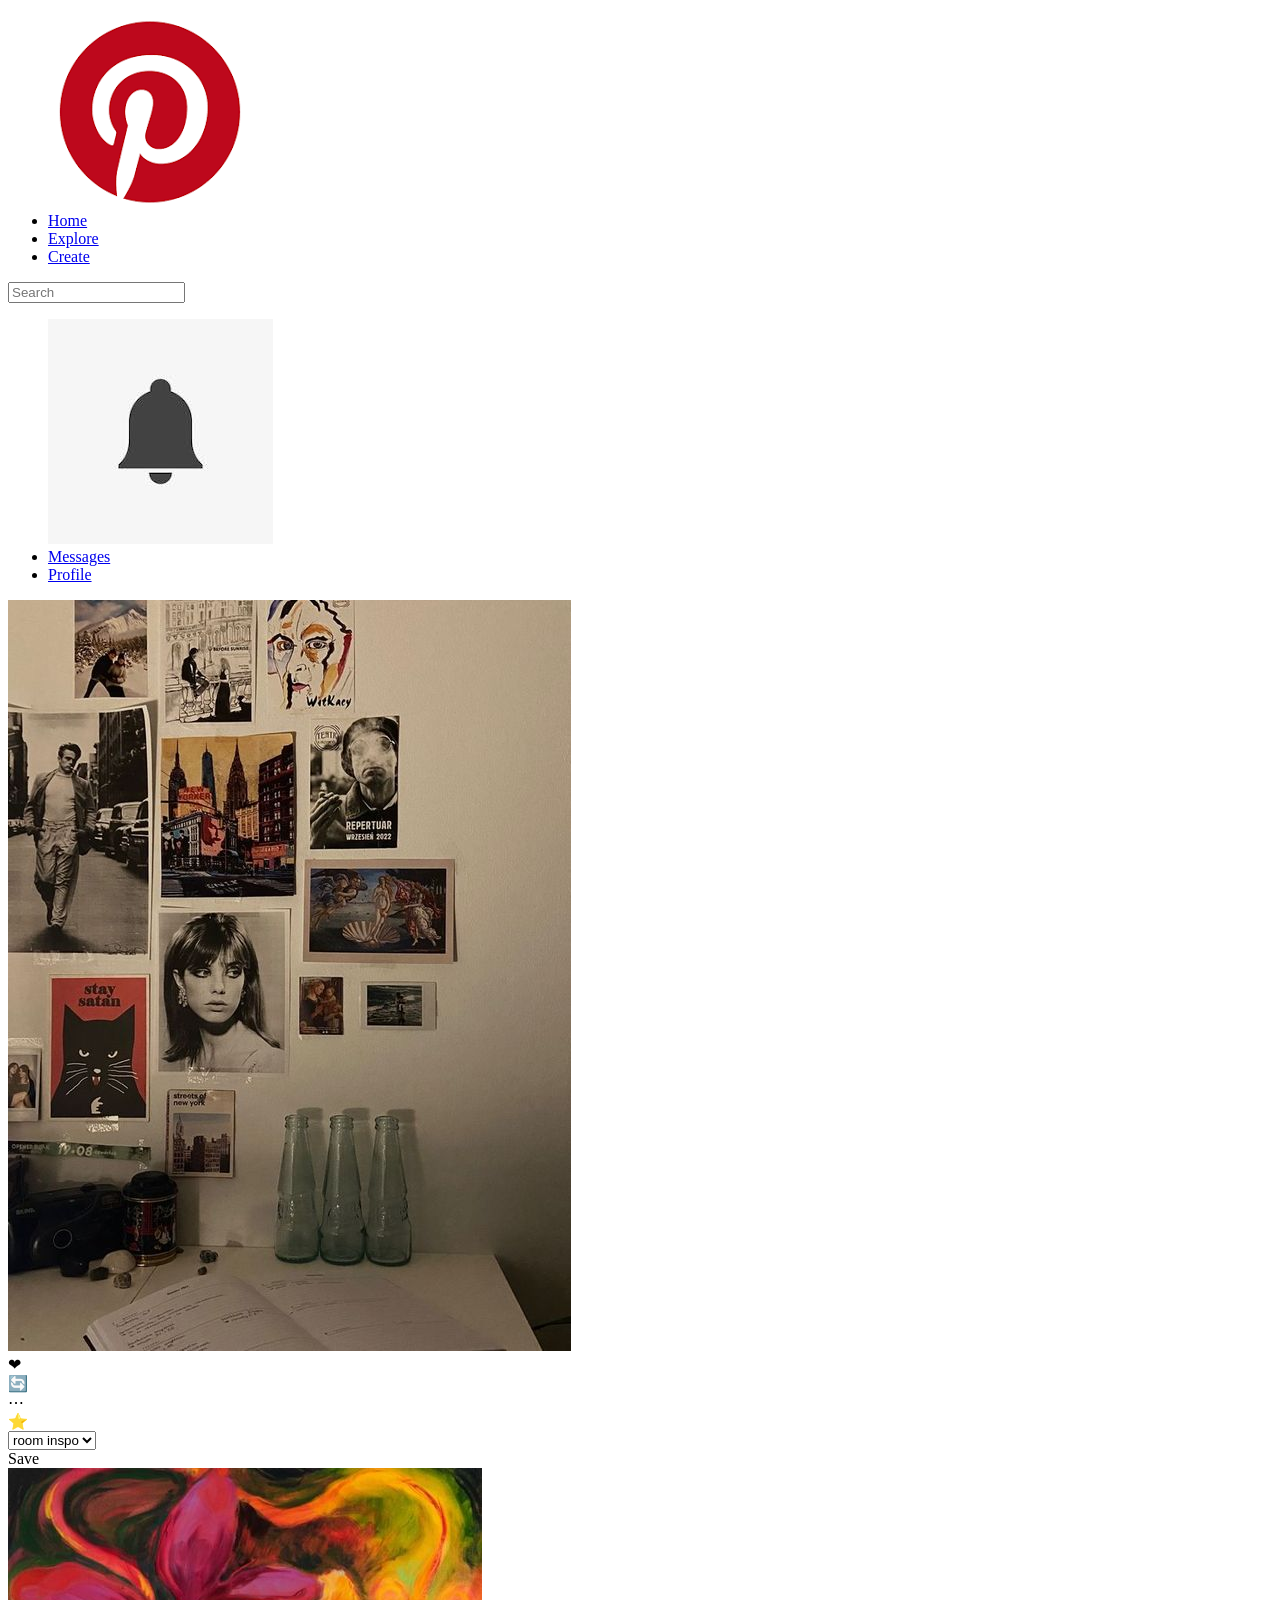
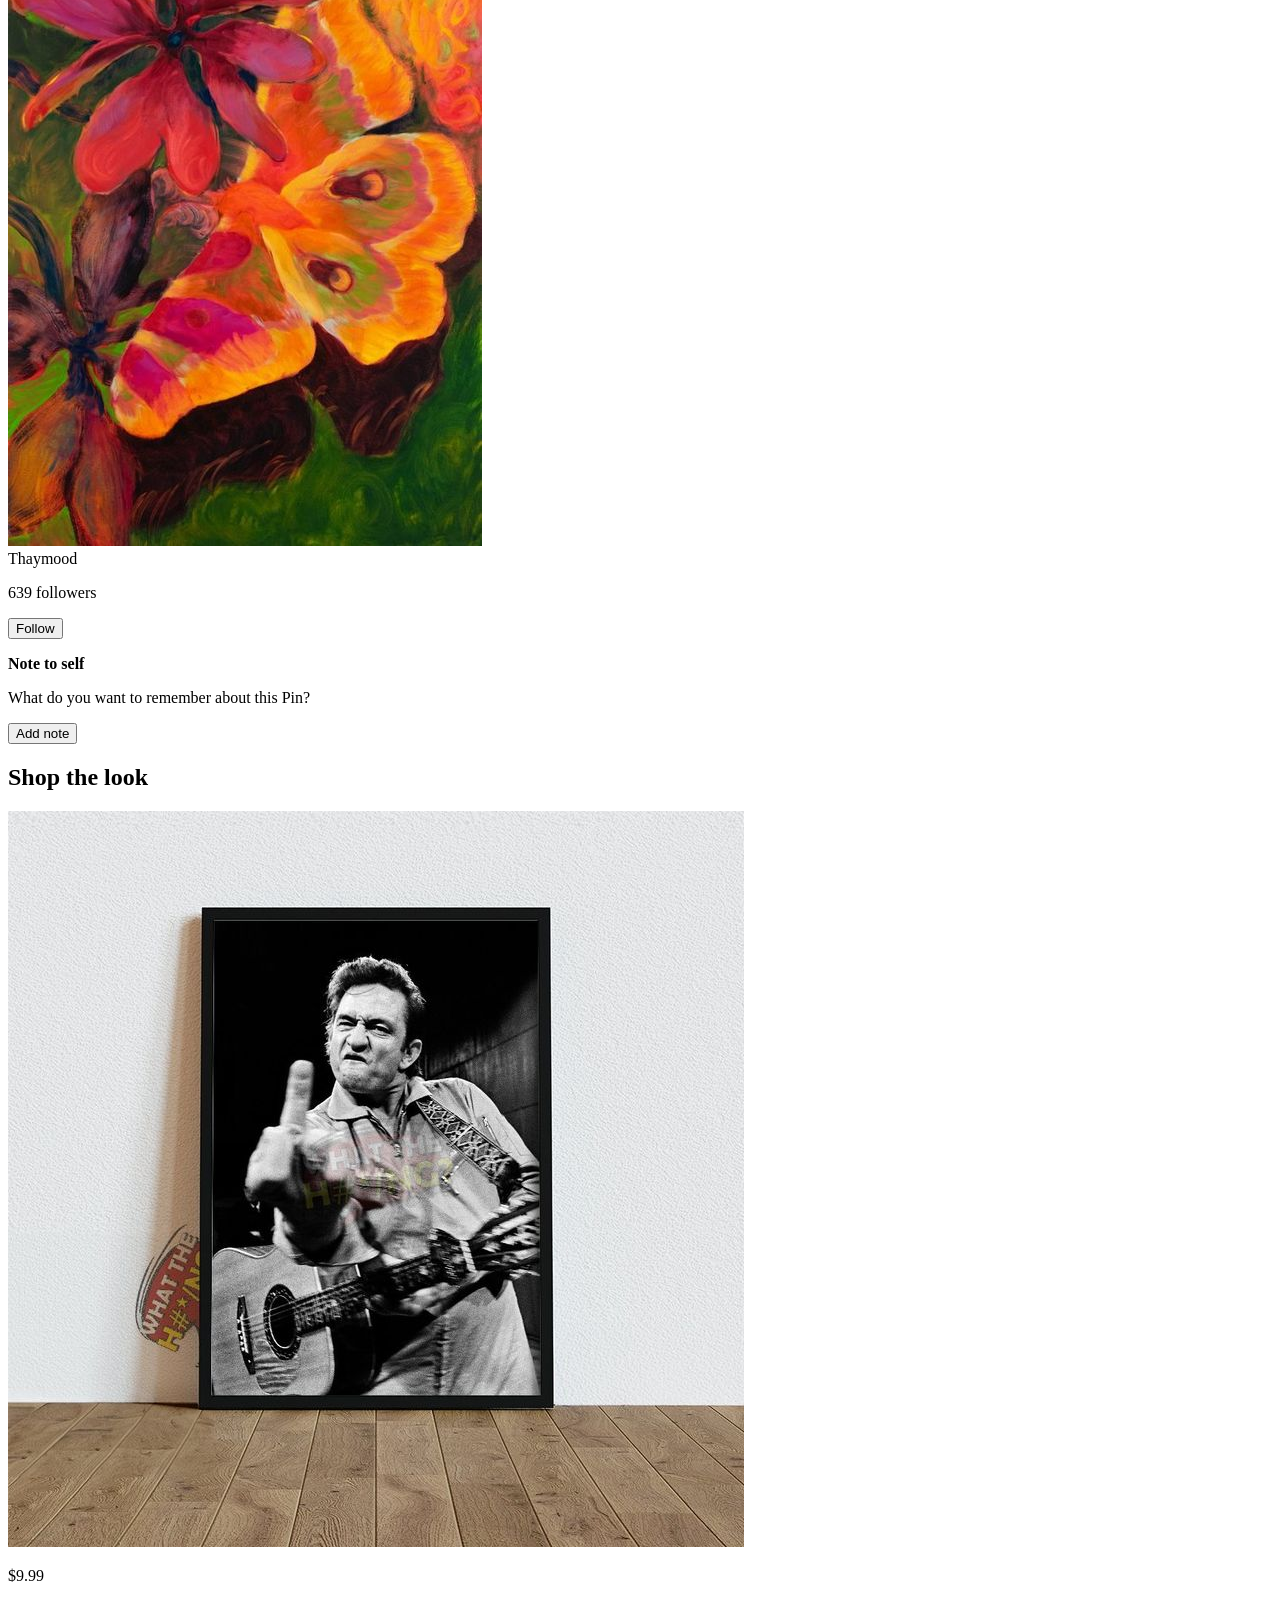
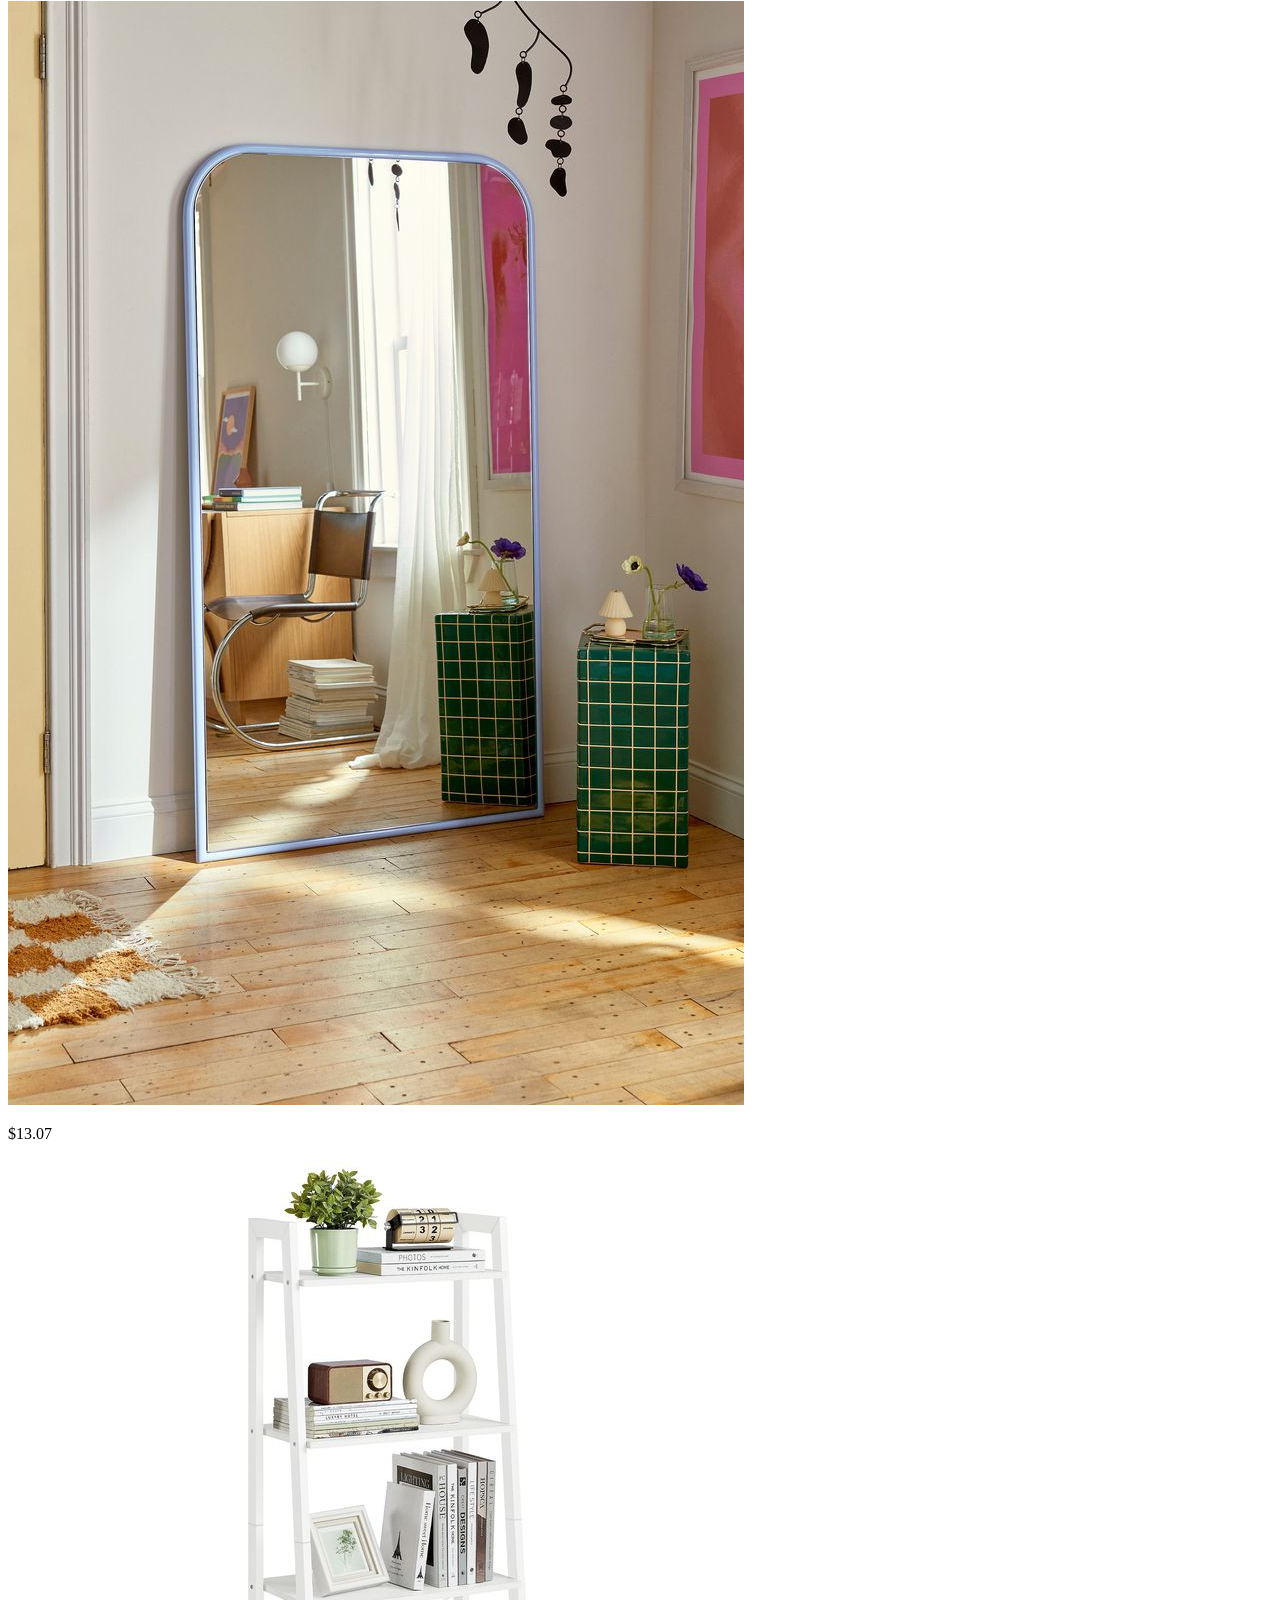
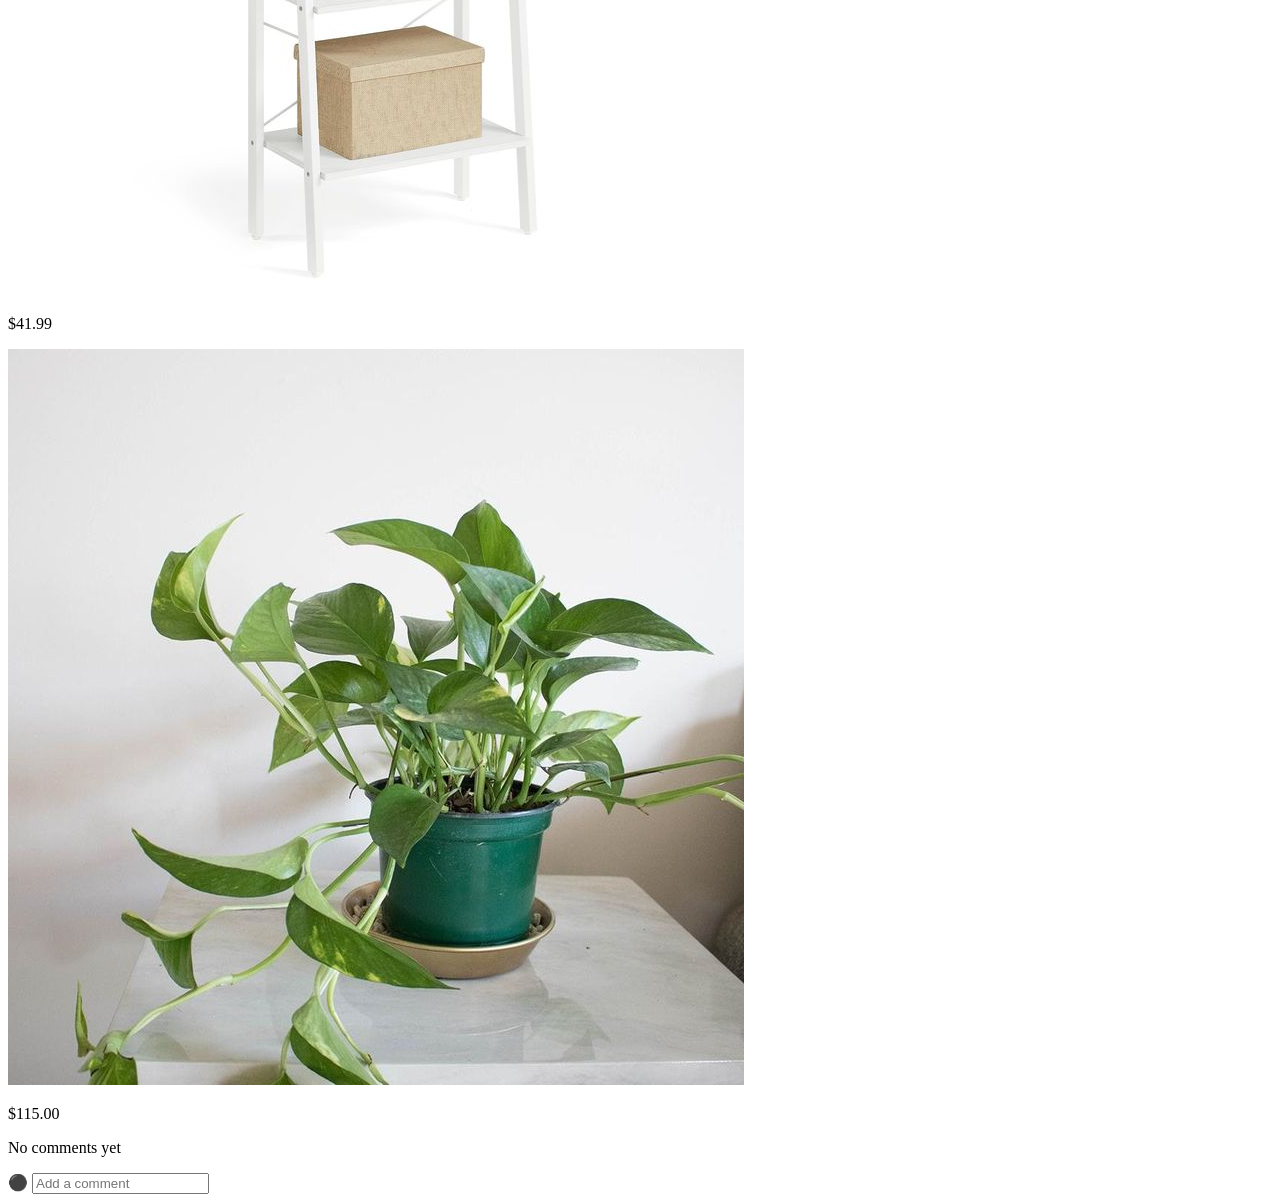
==== my-app/static/index.html @ 0e62a3fd "pin details changes" ====
<!DOCTYPE html>
<html lang="en">
  <head>
    <meta charset="utf-8" />
    <title>Home</title>
    <link rel="stylesheet" type="text/css" href="pin.css">
  </head>

<header> 
  <!-- Navigation Bar -->
    <nav class="navbar">
    <ul class="nav-links">
        <img class="logo" src="images/pinterest-logo.png">
        <li><a href="#">Home</a></li>
        <li><a href="#">Explore</a></li>
        <li><a href="#">Create</a></li>
    </ul>
    <div class="nav-icons"> 
    <input type="text" placeholder="Search" class="search-bar"/>
    <ul>
        <img src="images/bell-icon.jpeg" alt="notification-icon" class="notifs-icon">
        <li><a href="#">Messages</a></li>
        <li><a href="pin page/test.html">Profile</a></li>
    </ul>
    </div>
    </nav>
</header>

<body> 
  <!-- Main Content -->
  <div class="container">
    <!-- Pin Image Section -->
    <div class="pin-image-section">
      <img src="images/pinterest-pin.jpg" alt="Pin Image" class="pin-image">
      <!-- <div class="pin-icons">
        <span>❤</span>
        <span>🔄</span>
        <span>⋯</span>
      </div> -->
    </div>

    <!-- Pin Info Section -->
    <div class="pin-info-section">
     <div class="action-icons">
        <div class="icon">❤</div>
        <div class="icon">🔄</div>
        <div class="icon">⋯</div>
        <div class="icon">⭐</div>
        <select class="category-dropdown">
          <option>room inspo</option>
          <!-- Add more categories as options if needed -->
        </select> 
        <div class="save-button">Save</div>
      </div>
      
        <!-- User Info -->
        <div class="user-info">
          <img src="images/pin-profile-pic.jpg" alt="User Image" class="user-image">
          <div>
            <span class="user-name">Thaymood</span>
            <p>639 followers</p>
          </div>
          <button class="follow-button">Follow</button>
        </div>
      
        <!-- Note to Self Section -->
        <div class="note-to-self">
          <p><strong>Note to self</strong></p>
          <p>What do you want to remember about this Pin?</p>
          <button class="add-note-button">Add note</button>
        </div>


<!-- Shop the Look Section -->
      <h2>Shop the look</h2>
      <div class="shop-the-look">
        <div class="item"><img src="images/shop-item-1.png" alt="Item 1"><p>$9.99</p></div>
        <div class="item"><img src="images/shop-item-2.png" alt="Item 2"><p>$13.07</p></div>
        <div class="item"><img src="images/shop-item-3.png" alt="Item 3"><p>$41.99</p></div>
        <div class="item"><img src="images/shop-item-4.png" alt="Item 4"><p>$115.00</p></div>
      </div>

      <!-- Comments Section -->
      <div class="comments-section">
        <p>No comments yet</p>
        <div class="comment-box">
          <span>⚫</span>
          <input type="text" placeholder="Add a comment">
        </div>
      </div>
      </div>

    </div>
  </div>
</body>
</html>
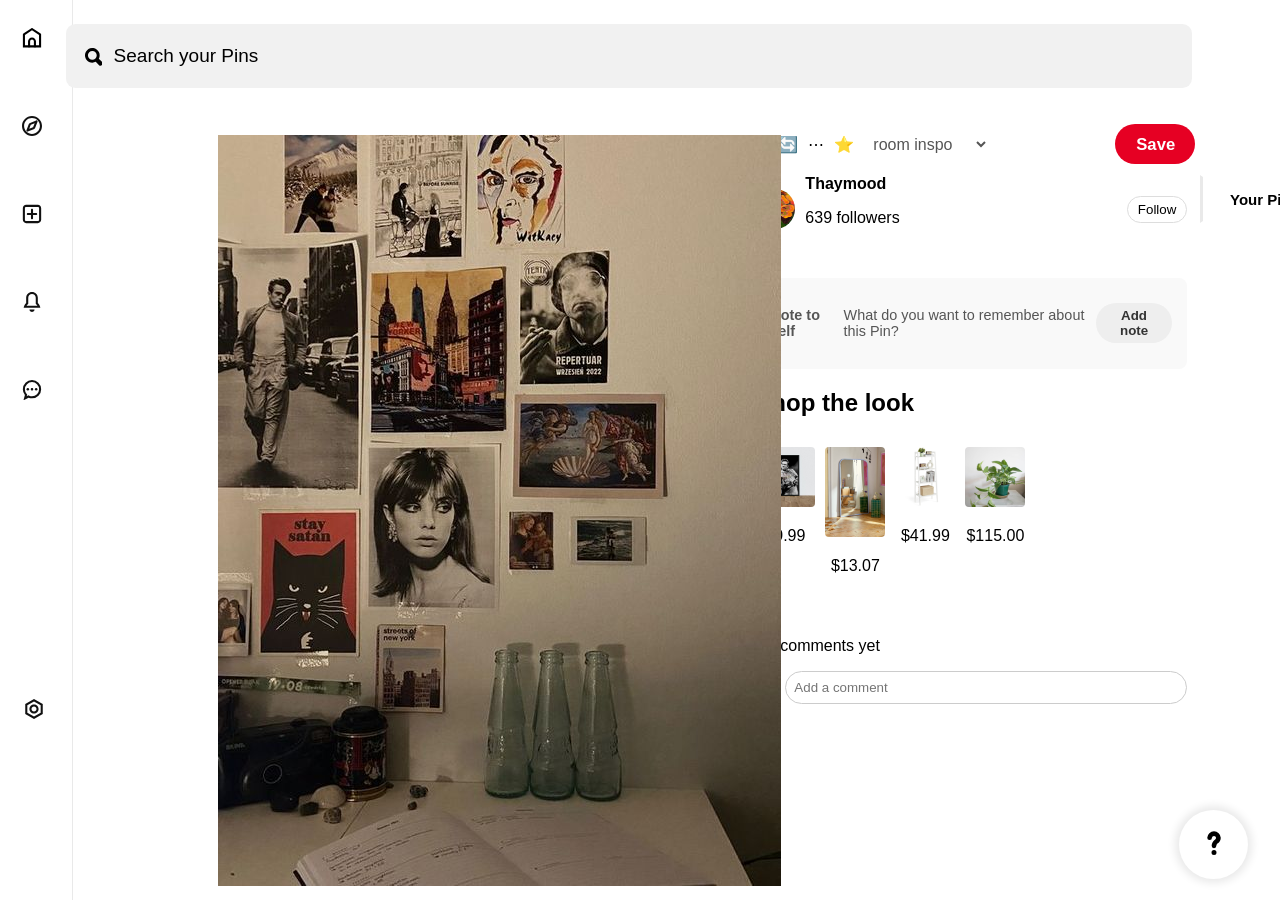
==== commit 0b12b56a: "pin page new layout" ====
--- a/my-app/static/index.html
+++ b/my-app/static/index.html
@@ -3,43 +3,71 @@
   <head>
     <meta charset="utf-8" />
     <title>Home</title>
-    <link rel="stylesheet" type="text/css" href="pin.css">
+    <link rel="stylesheet" type="text/css" href="css/pin.css">
+    <script src="java/UseItForAllPages.js"></script>
   </head>
-
+  <body> 
 <header> 
   <!-- Navigation Bar -->
-    <nav class="navbar">
-    <ul class="nav-links">
-        <img class="logo" src="images/pinterest-logo.png">
-        <li><a href="#">Home</a></li>
-        <li><a href="#">Explore</a></li>
-        <li><a href="#">Create</a></li>
-    </ul>
-    <div class="nav-icons"> 
-    <input type="text" placeholder="Search" class="search-bar"/>
-    <ul>
-        <img src="images/bell-icon.jpeg" alt="notification-icon" class="notifs-icon">
-        <li><a href="#">Messages</a></li>
-        <li><a href="pin page/test.html">Profile</a></li>
-    </ul>
+  <nav id="left_bar">
+    <section>
+        <ul>
+            <li><button id= "home" onclick="setCookies()" type='button'> <div aria-label="Home" class="oy8 zI7 iyn Hsu" style="background-size:cover;background-image:url('data:image/svg+xml,<svg xmlns=&quot;http://www.w3.org/2000/svg&quot; width=&quot;30&quot; height=&quot;30&quot; viewBox=&quot;0 0 24 24&quot; fill=&quot;none&quot;><path fill-rule=&quot;evenodd&quot; clip-rule=&quot;evenodd&quot; d=&quot;M11.3217 0.307444C11.7345 0.0407477 12.2654 0.0407477 12.6782 0.307444L22.3616 6.56277C22.7181 6.79303 22.9334 7.1884 22.9334 7.61275V23.25H1.06653V7.61275C1.06653 7.1884 1.28181 6.79303 1.63826 6.56277L11.3217 0.307444ZM3.56653 8.2934V20.75H20.4334V8.2934L11.9999 2.84555L3.56653 8.2934Z&quot; fill=&quot;black&quot;/><path fill-rule=&quot;evenodd&quot; clip-rule=&quot;evenodd&quot; d=&quot;M14.25 16.0469V20.5H14.2344V23H16.75V16.0469C16.75 13.4235 14.6234 11.2969 12 11.2969C9.37665 11.2969 7.25 13.4235 7.25 16.0469V23H9.75V20.5V20.1094V16.0469C9.75 14.8042 10.7574 13.7969 12 13.7969C13.2426 13.7969 14.25 14.8042 14.25 16.0469Z&quot; fill=&quot;black&quot;/></svg>');height:20px;width:20px"></div></button></li>
+            <li><button id= "go"> <div aria-label="Explore" class="oy8 zI7 iyn Hsu" style="background-size:cover;background-image:url('data:image/svg+xml,<svg width=&quot;20&quot; height=&quot;20&quot; viewBox=&quot;0 0 24 24&quot; fill=&quot;none&quot; xmlns=&quot;http://www.w3.org/2000/svg&quot;><g clip-path=&quot;url(%23clip0_449_32453)&quot;><path fill-rule=&quot;evenodd&quot; clip-rule=&quot;evenodd&quot; d=&quot;M12 21.5C17.2467 21.5 21.5 17.2467 21.5 12C21.5 6.75329 17.2467 2.5 12 2.5C6.75329 2.5 2.5 6.75329 2.5 12C2.5 17.2467 6.75329 21.5 12 21.5ZM12 24C18.6274 24 24 18.6274 24 12C24 5.37258 18.6274 0 12 0C5.37258 0 0 5.37258 0 12C0 18.6274 5.37258 24 12 24Z&quot; fill=&quot;%23111111&quot;/><path fill-rule=&quot;evenodd&quot; clip-rule=&quot;evenodd&quot; d=&quot;M18.3839 5.61609C18.7375 5.96967 18.8463 6.49995 18.6606 6.96423L15.7439 14.2561C15.7415 14.2624 15.739 14.2687 15.7365 14.275C15.4315 15.0368 14.8232 15.6361 14.0591 15.9306L6.94891 18.6666C6.48783 18.844 5.9655 18.7332 5.61615 18.3839C5.2668 18.0346 5.15597 17.5123 5.33336 17.0512L8.06803 9.94284C8.36219 9.17808 8.96156 8.56859 9.72491 8.26414L17.0357 5.33943C17.5 5.15369 18.0303 5.26252 18.3839 5.61609ZM13.4115 13.3556C13.4126 13.3531 13.4136 13.3505 13.4146 13.3479L15.2561 8.74398L10.6512 10.5862C10.5376 10.6315 10.4466 10.7228 10.4014 10.8402L8.67684 15.323L13.1601 13.5978C13.2734 13.5541 13.364 13.4666 13.4115 13.3556Z&quot; fill=&quot;%23111111&quot;/></g><defs><clipPath id=&quot;clip0_449_32453&quot;><rect width=&quot;24&quot; height=&quot;24&quot; fill=&quot;white&quot;/></clipPath></defs></svg>');height:20px;width:20px"></div></button></li>
+            <li><button id= "add"> <div aria-label="Create" class="oy8 zI7 iyn Hsu" style="background-size:cover;background-image:url('data:image/svg+xml,<svg width=&quot;20&quot; height=&quot;20&quot; viewBox=&quot;0 0 24 24&quot; fill=&quot;none&quot; xmlns=&quot;http://www.w3.org/2000/svg&quot;><path fill-rule=&quot;evenodd&quot; clip-rule=&quot;evenodd&quot; d=&quot;M19 3.5H5C4.17157 3.5 3.5 4.17157 3.5 5V19C3.5 19.8284 4.17157 20.5 5 20.5H19C19.8284 20.5 20.5 19.8284 20.5 19V5C20.5 4.17157 19.8284 3.5 19 3.5ZM5 1C2.79086 1 1 2.79086 1 5V19C1 21.2091 2.79086 23 5 23H19C21.2091 23 23 21.2091 23 19V5C23 2.79086 21.2091 1 19 1H5Z&quot; fill=&quot;%23111111&quot;/><path d=&quot;M13.25 7C13.25 6.30964 12.6904 5.75 12 5.75C11.3096 5.75 10.75 6.30964 10.75 7V10.75H7C6.30964 10.75 5.75 11.3096 5.75 12C5.75 12.6904 6.30964 13.25 7 13.25H10.75V17C10.75 17.6904 11.3096 18.25 12 18.25C12.6904 18.25 13.25 17.6904 13.25 17V13.25H17C17.6904 13.25 18.25 12.6904 18.25 12C18.25 11.3096 17.6904 10.75 17 10.75H13.25V7Z&quot; fill=&quot;%23111111&quot;/></svg>');height:20px;width:20px"></div></button></li>
+            <li><button id= "noti"> <div class="oy8 zI7 iyn Hsu" style="background-size: cover; background-image: url(&quot;data:image/svg+xml,<svg width=\&quot;20\&quot; height=\&quot;20\&quot; viewBox=\&quot;0 0 24 24\&quot; fill=\&quot;none\&quot; xmlns=\&quot;http://www.w3.org/2000/svg\&quot;><path fill-rule=\&quot;evenodd\&quot; clip-rule=\&quot;evenodd\&quot; d=\&quot;M16.5 14.227V7C16.5 4.51471 14.4853 2.5 12 2.5C9.51471 2.5 7.5 4.51471 7.5 7V14.227L6.73561 14.9643C6.26116 15.422 5.84638 15.9379 5.5032 16.5H18.4968C18.1536 15.9379 17.7388 15.422 17.2644 14.9643L16.5 14.227ZM21.3013 16.5C21.6365 17.2867 21.8745 18.1248 22 19H2C2.12546 18.1248 2.36354 17.2867 2.69865 16.5C3.23694 15.2362 4.0256 14.1049 5 13.165V7C5 3.134 8.134 0 12 0C15.866 0 19 3.134 19 7V13.165C19.9744 14.1049 20.7631 15.2362 21.3013 16.5ZM15 20.9998H9C9 21.1702 9.01421 21.3373 9.0415 21.5C9.18134 22.3334 9.66468 23.0501 10.341 23.4998C10.8161 23.8157 11.3866 23.9998 12 23.9998C12.6134 23.9998 13.1839 23.8157 13.659 23.4998C14.3353 23.0501 14.8187 22.3334 14.9585 21.5C14.9858 21.3373 15 21.1702 15 20.9998Z\&quot; fill=\&quot;%23111111\&quot;/></svg>&quot;); height: 20px; width: 20px;"></div></button></li>
+            <li><button id= "chat"> <div class="oy8 zI7 iyn Hsu" style="background-size: cover; background-image: url(&quot;data:image/svg+xml,<svg width=\&quot;20\&quot; height=\&quot;20\&quot; viewBox=\&quot;0 0 24 24\&quot; fill=\&quot;none\&quot; xmlns=\&quot;http://www.w3.org/2000/svg\&quot;><g clip-path=\&quot;url(%23clip0_800_18532)\&quot;><rect width=\&quot;24\&quot; height=\&quot;24\&quot; fill=\&quot;none\&quot;/><path d=\&quot;M4.6831 18.2737L4.84947 17.6551L4.44456 17.1588C3.07314 15.4778 2.25 13.3365 2.25 11C2.25 5.61536 6.61536 1.25 12 1.25C17.3846 1.25 21.75 5.61536 21.75 11C21.75 16.3846 17.3846 20.75 12 20.75C10.6917 20.75 9.44625 20.4881 8.30368 20.0202L7.75509 19.7956L7.23401 20.0782L3.67907 22.0065L4.6831 18.2737Z\&quot; stroke=\&quot;%23111111\&quot; stroke-width=\&quot;2.5\&quot;/><circle cx=\&quot;6.99219\&quot; cy=\&quot;11.0078\&quot; r=\&quot;1.5\&quot; fill=\&quot;%23111111\&quot;/><path d=\&quot;M13.4961 11.0078C13.4961 11.8362 12.8245 12.5078 11.9961 12.5078C11.1677 12.5078 10.4961 11.8362 10.4961 11.0078C10.4961 10.1794 11.1677 9.50781 11.9961 9.50781C12.8245 9.50781 13.4961 10.1794 13.4961 11.0078Z\&quot; fill=\&quot;%23111111\&quot;/><circle cx=\&quot;17\&quot; cy=\&quot;11.0078\&quot; r=\&quot;1.5\&quot; fill=\&quot;%23111111\&quot;/></g><defs><clipPath id=\&quot;clip0_800_18532\&quot;><rect width=\&quot;24\&quot; height=\&quot;24\&quot; fill=\&quot;white\&quot;/></clipPath></defs></svg>&quot;); height: 20px; width: 20px;"></div></button></li>
+        
+        </ul>
+
+        <button id="set"><div aria-label="More options" class="oy8 zI7 iyn Hsu" style="background-size:cover;background-image:url('data:image/svg+xml,<svg width=&quot;20&quot; height=&quot;20&quot; viewBox=&quot;0 0 24 24&quot; fill=&quot;none&quot; xmlns=&quot;http://www.w3.org/2000/svg&quot;><g clip-path=&quot;url(%23clip0_449_32461)&quot;><path fill-rule=&quot;evenodd&quot; clip-rule=&quot;evenodd&quot; d=&quot;M4 7.45081V16.5492L12 21.1206L20 16.5492V7.45081L12 2.87938L4 7.45081ZM12 0L1.5 6V18L12 24L22.5 18V6L12 0Z&quot; fill=&quot;%23111111&quot;/><path fill-rule=&quot;evenodd&quot; clip-rule=&quot;evenodd&quot; d=&quot;M12 9C10.3431 9 9 10.3431 9 12C9 13.6569 10.3431 15 12 15C13.6569 15 15 13.6569 15 12C15 10.3431 13.6569 9 12 9ZM6.5 12C6.5 8.96243 8.96243 6.5 12 6.5C15.0376 6.5 17.5 8.96243 17.5 12C17.5 15.0376 15.0376 17.5 12 17.5C8.96243 17.5 6.5 15.0376 6.5 12Z&quot; fill=&quot;%23111111&quot;/></g><defs><clipPath id=&quot;clip0_449_32461&quot;><rect width=&quot;24&quot; height=&quot;24&quot; fill=&quot;white&quot;/></clipPath></defs></svg>');height:20px;width:20px"></div></button>
+    </section>
+</nav>
+
+
+<nav id="search">
+
+  <section>
+      <input type ="text"/>
+      <svg id="si" aria-hidden="true" aria-label="" class="BNH gUZ U9O kVc" height="20" role="img" viewBox="0 0 24 24" width="20"><path d="M10 16a6 6 0 1 1 .01-12.01A6 6 0 0 1 10 16m13.12 2.88-4.26-4.26a10 10 0 1 0-4.24 4.24l4.26 4.26a3 3 0 1 0 4.24-4.24"></path></svg>
+      <a>Search your Pins </a>
+
+      <div id="block1">
+          <button id="yours">Your Pins</button> 
+          <button id="drop1b"><svg id="drop1" aria-hidden="true" aria-label="" class="BNH gUZ U9O kVc" height="12" role="img" viewBox="0 0 24 24" width="12"><path d="M20.16 6.65 12 14.71 3.84 6.65a2.27 2.27 0 0 0-3.18 0 2.2 2.2 0 0 0 0 3.15L12 21 23.34 9.8a2.2 2.2 0 0 0 0-3.15 2.26 2.26 0 0 0-3.18 0"></path></svg></button>
+      </div>
+
+    </section>
+
+    <div id="sub">
+        <a id="pfp2i" href="profile.html"> <img id="pfp2" src = "assets/pfp.png" alt="user pfp" /></a>
+        <button><svg id="drop2" aria-hidden="true" aria-label="" class="BNH gUZ U9O kVc" height="12" role="img" viewBox="0 0 24 24" width="12"><path d="M20.16 6.65 12 14.71 3.84 6.65a2.27 2.27 0 0 0-3.18 0 2.2 2.2 0 0 0 0 3.15L12 21 23.34 9.8a2.2 2.2 0 0 0 0-3.15 2.26 2.26 0 0 0-3.18 0"></path></svg></button>
+
     </div>
-    </nav>
+
+</nav>
+
+<button id="question"> <svg aria-hidden="true" aria-label="" class="Uvi gUZ U9O kVc" height="24" role="img" viewBox="0 0 24 24" width="24"><path d="M14.5 21.5a2.5 2.5 0 1 1-5 0 2.5 2.5 0 0 1 5 0m4.25-14.75a6.7 6.7 0 0 1-3.26 5.78c-.46.26-1.14 1.33-1.14 2.34a2.35 2.35 0 1 1-4.7 0c0-2.55 1.47-5.25 3.5-6.41.45-.26.9-.93.9-1.71a2.06 2.06 0 0 0-4.1 0 2.35 2.35 0 1 1-4.7 0 6.76 6.76 0 0 1 13.5 0"></path></svg></button>
+
+
+
+
+
+
 </header>
 
-<body> 
-  <!-- Main Content -->
-  <div class="container">
+<section id="pin-image">
     <!-- Pin Image Section -->
-    <div class="pin-image-section">
+    <!-- <div class="pin-image-section"> -->
       <img src="images/pinterest-pin.jpg" alt="Pin Image" class="pin-image">
-      <!-- <div class="pin-icons">
-        <span>❤</span>
-        <span>🔄</span>
-        <span>⋯</span>
-      </div> -->
-    </div>
+    <!-- </div> -->
+</section>
+
+
 
     <!-- Pin Info Section -->
+
+<section id="info-section">
     <div class="pin-info-section">
      <div class="action-icons">
         <div class="icon">❤</div>
@@ -48,9 +76,12 @@
         <div class="icon">⭐</div>
         <select class="category-dropdown">
           <option>room inspo</option>
+          <option>outfit inspo</option>
+          <option>birthday ideas</option>
+          <option>jewelry inspo</option>
           <!-- Add more categories as options if needed -->
         </select> 
-        <div class="save-button">Save</div>
+        <button class="save-button" onclick='setCookies()' type="button">Save</button>
       </div>
       
         <!-- User Info -->
@@ -70,7 +101,6 @@
           <button class="add-note-button">Add note</button>
         </div>
 
-
 <!-- Shop the Look Section -->
       <h2>Shop the look</h2>
       <div class="shop-the-look">
@@ -89,8 +119,7 @@
         </div>
       </div>
       </div>
+</section>
 
-    </div>
-  </div>
 </body>
 </html>
--- a/my-app/static/css/pin.css
+++ b/my-app/static/css/pin.css
@@ -0,0 +1,373 @@
+body{
+  --color-gray-roboflow-100: #f1f1f1;
+  --color-gray-roboflow-200: #e9e9e9;
+  --color-text-default: #111111;
+  font-family: "Noto Sans", sans-serif;
+  margin-top:0;
+  
+}
+#left_bar{
+  height:100%;
+  position:fixed;
+  border-right: 1px solid;
+  border-right-color:var(--color-gray-roboflow-200);
+  width:4rem;
+  margin-right:1px;
+  background-color: white;
+}
+
+
+#left_bar section ul{
+  display: flex;
+  flex-direction: column;
+  position: relative;
+  right:2rem;
+  gap:2.5rem;
+  list-style: none;
+  
+}
+
+#left_bar section ul button{
+  height:2.8rem;
+  width:2.8rem;
+  background-color: transparent;
+  border: transparent;
+}
+
+#set
+{
+  position:relative;
+  height:2.8rem;
+  width:2.8rem;
+  top:16rem;
+  left:0.5rem;
+  background-color: transparent;
+  border-color: transparent;
+}
+
+#search{
+  position:fixed;
+  display: flex;
+  justify-content: center;
+  /* margin-left:0.0002rem; */
+  height:7rem;
+  width:100rem;
+  left:5.5rem;
+  right:2rem;
+  z-index:15;
+  background-color:white;
+  
+}
+
+
+
+#search section{
+  background-color:var(--color-gray-roboflow-100);
+  border-radius: 0.6rem;
+  width: 88%;
+  position:fixed;
+  right:5.5rem;
+  height:4rem;
+  margin-top:1.5rem;
+  overflow:auto;
+
+
+} 
+
+#search section div{
+  display: flex;
+  justify-content: flex-end;
+  width:5rem;
+  position:fixed;
+  left:91rem;
+  bottom:53.3rem;
+  height:3rem;
+  border-left: 1px black;
+}
+
+
+
+#sub{
+  display: flex;
+  height:4rem;
+  right: 16rem;
+  position:absolute;
+  margin-top: 20rem;
+  bottom:1.75rem; 
+  background-color:transparent;
+  overflow:auto;
+  background-color:transparent;
+  z-index:30;
+}
+
+#pfp2i{
+  width:3rem;
+  height:3rem;
+  border-radius:50%;
+  position:relative;
+  top:0.5rem;
+  border-color:var(--color-text-default);
+  background-color:transparent;
+  z-index:25;
+}
+
+#pfp2{
+  overflow:hidden;
+  width:2.8rem;
+  height:2.8rem;
+  border-radius:50%;
+  position:absolute;
+  top:0.1rem;
+  left:0.2rem;
+
+}
+
+#sub button{
+  background-color:transparent;
+  border-color:transparent;
+}
+
+
+#search section input{
+  width: 81rem;
+  height:3rem;
+  border-color:transparent;
+  background-color:transparent;
+  
+}
+
+
+
+#si{
+  position:absolute;
+  left:1.2rem;
+  top:1.5rem;
+  height:1.1rem;
+  width:1.1rem;
+  
+} 
+
+#search section a{
+  position: absolute;
+  left:3rem;
+  bottom:1.3rem;
+  font-size:19px;
+} 
+
+#yours, #drop1b{
+  position:absolute;
+  background-color:transparent;
+  top: 11rem;
+  height:3rem;
+  right: 13rem;
+  overflow:auto;
+  
+
+}
+#yours{
+  width:8rem;
+  border-color:transparent;
+  border-left:3px solid;
+  border-left-color:var(--color-gray-roboflow-200);
+  font-weight:600;
+  font-size:15px;
+}
+
+
+
+#drop1b{
+  border-color:transparent;
+  background-color:transparent;
+}
+
+
+
+#question{
+  position: fixed;
+  top: 90%;
+  right:2rem;
+  width: 200px;
+  height: 100px;
+  width:4.3rem;
+  height:4.3rem;
+  border-radius:50%;
+  margin-left:50rem;
+  background-color:white;
+  z-index:9;
+  box-shadow: 0 0 8px 4px var(--color-gray-roboflow-200);
+  border-color:transparent;
+  /* How to do shadow blur? */
+}
+
+
+
+
+  
+  /* Pin Image Section */
+ 
+  
+  #pin-image {
+    position: absolute;
+    top: 15%; /* Center vertically */
+    left: 17%; /* Center horizontally */
+    width: 50%; /* Adjust the size to make it smaller */
+    max-width: 300px; /* Optional: Restrict the maximum size */
+    height: auto; /* Maintain aspect ratio */
+    border-radius: 20rem; /* Keep the border styling */
+    z-index: 1;
+  }
+   
+
+
+
+  /* .pin-icons {
+    position: absolute;
+    bottom: 10px;
+    right: 10px;
+    display: flex;
+    gap: 10px;
+    color: white;
+  } */
+  
+  /* Pin Info Section */
+  .pin-info-section {
+    display: flex;
+    flex-direction: column;
+    margin-left: 49%;
+    padding: 8rem;
+    width: 27rem; /* Matches width to the provided image */
+    height: auto;
+    
+  }
+  
+
+  /* Shop the Look */
+  .shop-the-look {
+    display: flex;
+    gap: 10px;
+    margin: 10px 0;
+  }
+  
+  .shop-the-look .item {
+    width: 60px;
+    text-align: center;
+    
+  }
+  
+  .shop-the-look img {
+    width: 100%;
+    border-radius: 4px;
+  }
+  
+  /* Comments Section */
+  .comments-section {
+    margin-top: 20px;
+  }
+  
+  .comment-box {
+    display: flex;
+    align-items: center;
+    margin-top: 10px;
+    gap: 10px;
+  }
+  
+  .comment-box input {
+    width: 100%;
+    padding: 8px;
+    border-radius: 20px;
+    border: 1px solid #ccc;
+  }
+
+
+
+
+
+/* Action Icons */
+.action-icons {
+    display: flex;
+    align-items: center;
+    gap: 10px;
+    margin-bottom: 15px;
+  }
+  
+
+  .category-dropdown {
+    border: none;
+    background: none;
+    font-size: 1em;
+    margin-left: 5px;
+    color: #555;
+    cursor: pointer;
+  }
+  
+  .save-button {
+    background-color: #E60023;
+    color: white;
+    border-color: transparent;
+    padding: 5px 15px;
+    height: 2rem;
+    width: 4rem;
+    border-radius: 20px;
+    margin-left: auto;
+    cursor: pointer;
+    font-weight: bold;
+    transform: scale(1.25);
+    
+  }
+  
+  /* User Info */
+  .user-info {
+    display: flex;
+    align-items: center;
+    margin-bottom: 15px;
+  }
+  
+  .user-image {
+    width: 40px;
+    height: 40px;
+    border-radius: 50%;
+    margin-right: 10px;
+  }
+  
+  .user-name {
+    font-weight: bold;
+  }
+  
+  .follow-button {
+    margin-left: auto;
+    padding: 5px 10px;
+    background-color: white;
+    border: 1px solid #ddd;
+    border-radius: 15px;
+    cursor: pointer;
+  }
+  
+  /* Note to Self Section */
+  .note-to-self {
+    background-color: #f9f9f9;
+    padding: 15px;
+    border-radius: 8px;
+    margin-top: 20px;
+    display: flex;
+    align-items: center;
+    gap: 10px;
+  }
+  
+  .note-to-self p {
+    color: #555;
+    font-size: 0.9em;
+  }
+  
+  .add-note-button {
+    margin-left: auto;
+    padding: 5px 15px;
+    background-color: #eee;
+    border: none;
+    border-radius: 20px;
+    cursor: pointer;
+    color: #333;
+    font-weight: bold;
+  }
+
+
+  
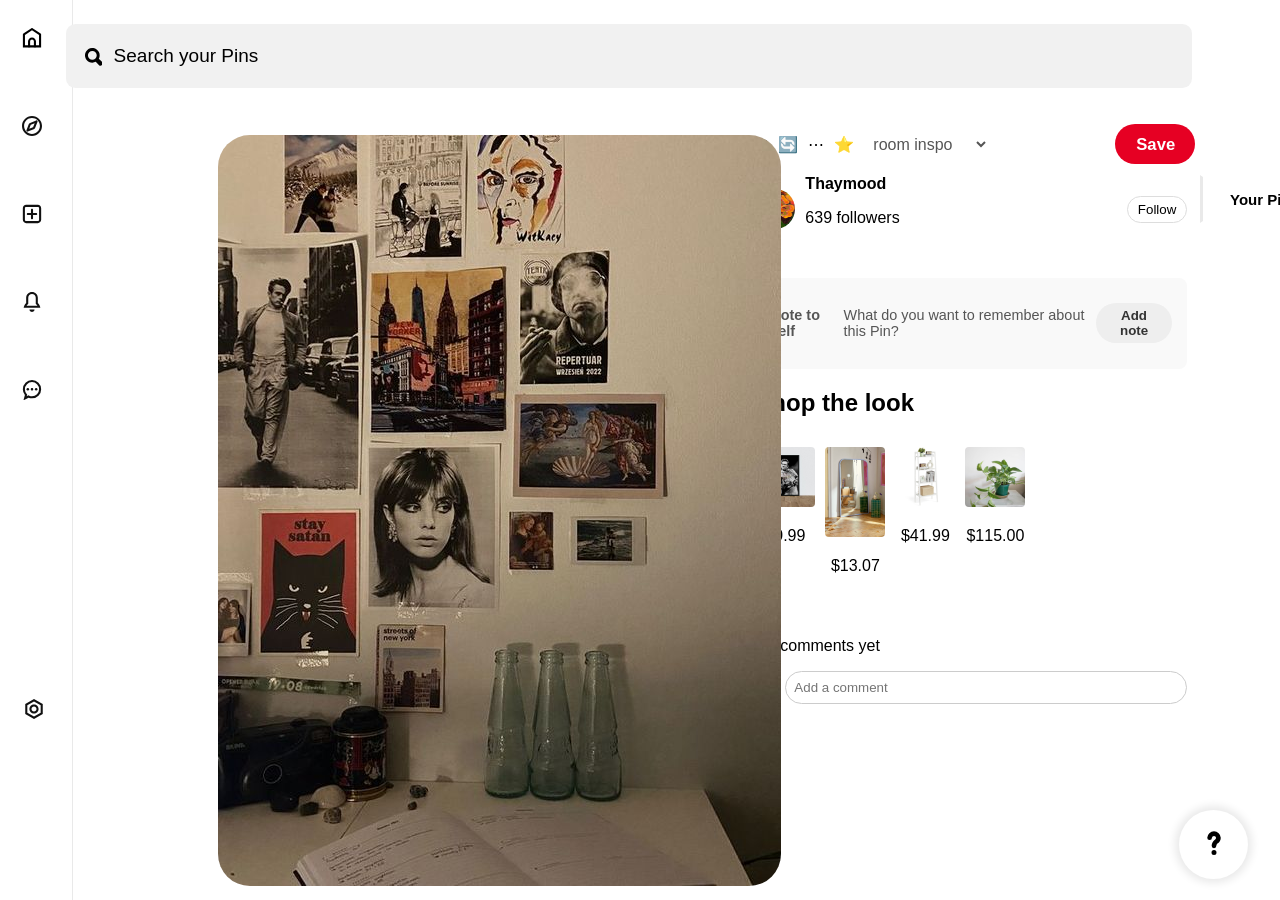
==== commit 7cf64818: "set" ====
--- a/my-app/static/index.html
+++ b/my-app/static/index.html
@@ -59,7 +59,7 @@
 <section id="pin-image">
     <!-- Pin Image Section -->
     <!-- <div class="pin-image-section"> -->
-      <img src="images/pinterest-pin.jpg" alt="Pin Image" class="pin-image">
+      <img id="realimage" src="images/pinterest-pin.jpg" alt="Pin Image" class="pin-image">
     <!-- </div> -->
 </section>
 
--- a/my-app/static/css/pin.css
+++ b/my-app/static/css/pin.css
@@ -216,7 +216,10 @@
     border-radius: 20rem; /* Keep the border styling */
     z-index: 1;
   }
-   
+  
+  #realimage{
+    border-radius:2rem;
+  }
 
 
 
